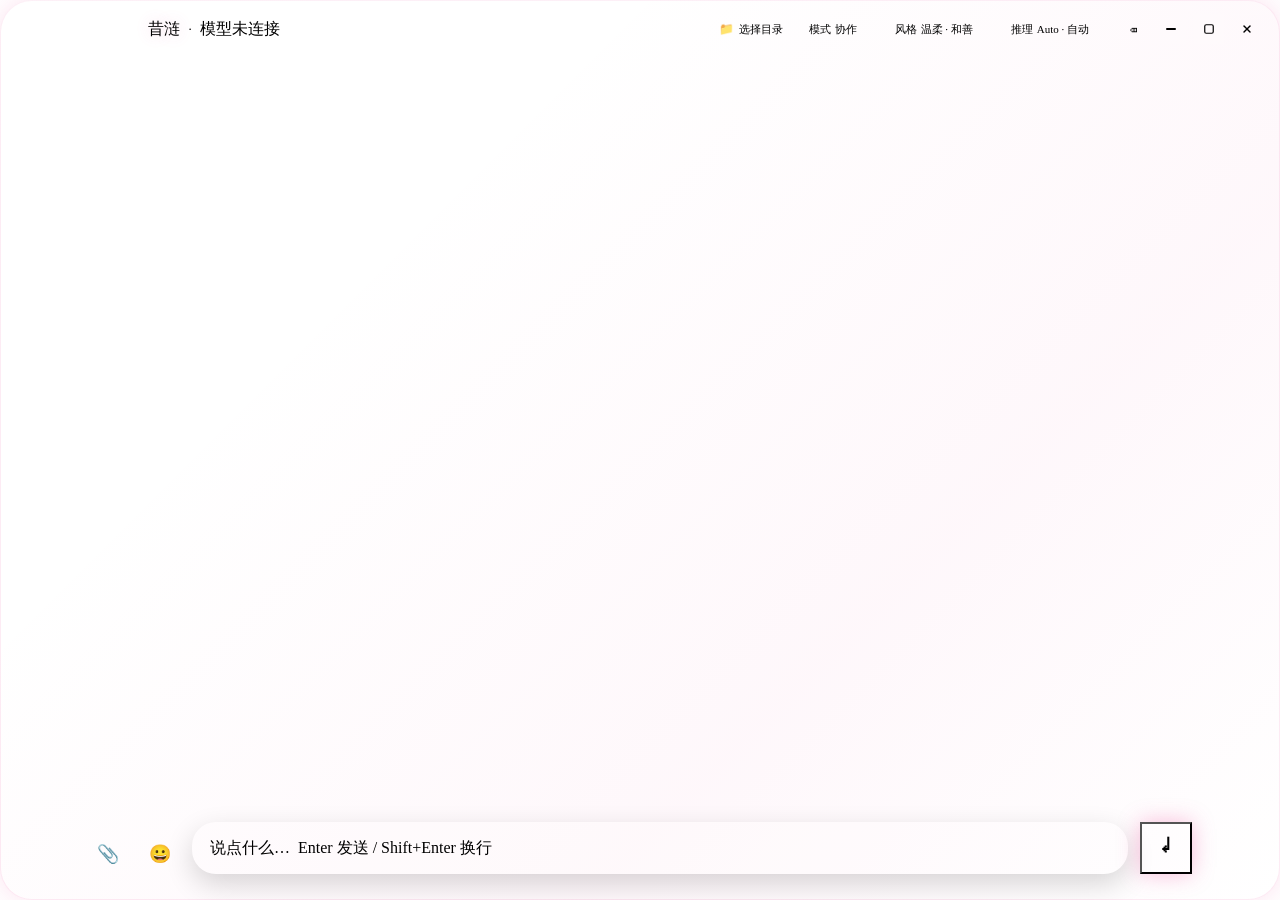
==== src/renderer/chat/index.html @ 890eb463 "feat: 新增了对工作区目录的支持" ====
<!DOCTYPE html>
<html lang="zh-CN">
<head>
  <meta charset="UTF-8" />
  <meta name="viewport" content="width=device-width, initial-scale=1.0" />
  <title>昔涟 · 聊天</title>
  <link rel="stylesheet" href="../ui/tokens.css" />
  <link rel="stylesheet" href="../ui/fonts.css" />
  <link rel="stylesheet" href="../ui/base.css" />
  <link rel="stylesheet" href="./chat.css" />
</head>
<body>
  <div class="chat">
    <canvas class="chat__particles" id="particles" aria-hidden="true"></canvas>
    <div class="chat__body">
      <aside class="chat__rail" id="chat-rail" hidden>
        <button type="button" class="chat__rail-new" id="chat-rail-new">
          <span class="chat__rail-new-icon" aria-hidden="true">＋</span>
          <span>新对话</span>
        </button>
        <ul class="chat__rail-list" id="chat-rail-list" role="list"></ul>
        <div class="chat__rail-empty is-hidden" id="chat-rail-empty">
          <span aria-hidden="true">📭</span>
          <p>还没有对话</p>
        </div>
      </aside>
      <div class="chat__main">
        <header class="chat__titlebar">
          <div class="chat__titlebar-drag">
            <button type="button" class="chat__status-btn" id="chat-status-btn" aria-label="会话列表" title="会话列表">
              <div class="loader">
                <svg width="100" height="100" viewBox="0 0 100 100">
                  <defs>
                    <mask id="clipping">
                      <polygon points="0,0 100,0 100,100 0,100" fill="black"></polygon>
                      <polygon points="25,25 75,25 50,75" fill="white"></polygon>
                      <polygon points="50,25 75,75 25,75" fill="white"></polygon>
                      <polygon points="35,35 65,35 50,65" fill="white"></polygon>
                      <polygon points="35,35 65,35 50,65" fill="white"></polygon>
                      <polygon points="35,35 65,35 50,65" fill="white"></polygon>
                      <polygon points="35,35 65,35 50,65" fill="white"></polygon>
                    </mask>
                  </defs>
                </svg>
                <div class="box"></div>
              </div>
            </button>
            <span class="chat__title-meta">
              <span class="chat__name">昔涟</span>
              <span class="chat__name-sep" aria-hidden="true">·</span>
              <span class="chat__hint" id="chat-hint">模型未连接</span>
            </span>
          </div>
          <div class="chat__titlebar-actions">
            <button type="button" class="chat__workspace-btn" id="workspace-btn" title="选择工作目录（agent 基准目录）">
              <span class="chat__workspace-icon" aria-hidden="true">📁</span>
              <span class="chat__workspace-label" id="workspace-label">选择目录</span>
              <span class="chat__workspace-clear" id="workspace-clear" title="清除工作目录（回到纯聊天）" hidden>✕</span>
            </button>
            <div class="dropdown-trigger" data-dropdown="mode-dropdown">
              <span class="dt-label">模式</span>
              <span class="dt-value" id="mode-val">协作</span>
              <span class="dt-arrow"></span>
            </div>
            <div class="dropdown-trigger" data-dropdown="style-dropdown">
              <span class="dt-label">风格</span>
              <span class="dt-value" id="style-val">温柔 · 和善</span>
              <span class="dt-arrow"></span>
            </div>
            <div class="dropdown-trigger" data-dropdown="reasoning-dropdown">
              <span class="dt-label">推理</span>
              <span class="dt-value" id="reasoning-val">Auto · 自动</span>
              <span class="dt-arrow"></span>
            </div>
            <button type="button" class="chat__icon-btn" id="clear" aria-label="清空对话" title="清空对话">⌫</button>
            <button type="button" class="chat__winbtn" id="min-btn" aria-label="最小化" title="最小化">
              <svg width="10" height="2" viewBox="0 0 10 2" aria-hidden="true"><rect width="10" height="2" rx="1" fill="currentColor"/></svg>
            </button>
            <button type="button" class="chat__winbtn" id="max-btn" aria-label="最大化" title="最大化">
              <svg width="10" height="10" viewBox="0 0 10 10" aria-hidden="true"><rect x="0.75" y="0.75" width="8.5" height="8.5" rx="1.5" fill="none" stroke="currentColor" stroke-width="1.2"/></svg>
            </button>
            <button type="button" class="chat__winbtn chat__winbtn--close" id="close-btn" aria-label="关闭" title="关闭">
              <svg width="10" height="10" viewBox="0 0 10 10" aria-hidden="true">
                <line x1="2" y1="2" x2="8" y2="8" stroke="currentColor" stroke-width="1.4" stroke-linecap="round"/>
                <line x1="8" y1="2" x2="2" y2="8" stroke="currentColor" stroke-width="1.4" stroke-linecap="round"/>
              </svg>
            </button>
          </div>
        </header>
        <main class="chat__messages" id="messages" aria-live="polite"></main>
        <div class="chat__empty-state" id="chat-empty" hidden>
          <div class="chat__empty-icon">💬</div>
          <p class="chat__empty-text">昔涟期待与你聊天哦 ✨</p>
          <div class="chat__quick-presets" id="quick-presets"></div>
        </div>
      </div>
    </div>
    <div class="chat__file-tags" id="file-tags"></div>
    <form class="chat__input" id="composer">
      <input type="file" id="file-input" accept=".txt,.md,.json,.csv,.log" multiple style="display:none" />
      <button type="button" class="chat__attach" id="attach-btn" aria-label="上传文件" title="上传文件">📎</button>
      <button type="button" class="chat__sticker-btn" id="sticker-picker-btn" aria-label="表情包" title="表情包">😀</button>
      <textarea
        id="input"
        rows="1"
        placeholder="说点什么…  Enter 发送 / Shift+Enter 换行"
        autocomplete="off"
        spellcheck="false"
      ></textarea>
      <button type="submit" class="chat__send" id="send" aria-label="发送">↵</button>
    </form>
    <div class="sticker-picker" id="sticker-picker" hidden>
      <div class="sticker-picker__grid" id="sticker-picker-grid"></div>
    </div>
  </div>
  <script type="module" src="./main.ts"></script>
  <div class="dropdown-menu" id="mode-dropdown">
    <div class="dm-opt is-active" data-value="collab">🛠️ 协作</div>
    <div class="dm-opt" data-value="talk">💬 日常聊天</div>
  </div>
  <div class="dropdown-menu" id="style-dropdown">
    <div class="dm-title">聊天风格</div>
    <div class="dm-opt is-active" data-value="01_default.md">🌸 温柔 · 和善</div>
    <div class="dm-opt" data-value="02_lively.md">✨ 元气 · 活泼</div>
    <div class="dm-opt" data-value="03_healing.md">🌿 治愈 · 安心</div>
    <div class="dm-opt" data-value="04_focused.md">📖 知性 · 认真</div>
    <div class="dm-opt" data-value="05_sweet.md">💕 撒娇 · 黏人</div>
  </div>
  <div class="dropdown-menu" id="reasoning-dropdown">
    <div class="dm-title">推理强度</div>
    <div class="dm-opt" data-value="Custom · 自定义">Custom · 自定义</div>
    <div class="dm-opt is-active" data-value="Auto · 自动">Auto · 自动</div>
    <div class="dm-opt" data-value="Low · 低">Low · 低</div>
    <div class="dm-opt" data-value="Medium · 中">Medium · 中</div>
    <div class="dm-opt" data-value="High · 高">High · 高</div>
  </div>
</body>
</html>
---- src/renderer/chat/chat.css ----
/* ============================================================
   Cyrene chat window
   Dreamy pink glassmorphism shell inspired by MiniMax-style
   pill shapes, dense polish, and vibrant magenta/purple cards.
   ============================================================ */

html,
body {
  height: 100%;
}

body {
  margin: 0;
  background: transparent;
  color: var(--rb-text-default);
  font: var(--rb-text-body);
  -webkit-font-smoothing: antialiased;
  overflow: hidden;
}

.chat {
  position: relative;
  display: flex;
  flex-direction: column;
  height: 100vh;
  width: 100vw;
  margin: 0;
  border-radius: 32px;
  overflow: hidden;
  background:
    radial-gradient(circle at 12% 10%, var(--rb-bg-3) 0%, transparent 34%),
    radial-gradient(circle at 86% 18%, var(--rb-bg-elevated) 0%, transparent 36%),
    radial-gradient(circle at 50% 112%, var(--rb-bg-2) 0%, transparent 36%),
    linear-gradient(135deg, var(--rb-bg-3) 0%, var(--rb-bg-1) 68%, var(--rb-bg-2) 100%);
  border: 1px solid var(--rb-border-strong);
  box-shadow:
    0 0 26px rgba(236, 72, 153, 0.16),
    inset 0 1px 0 rgba(255, 255, 255, 0.15),
    inset 0 0 0 1px rgba(236, 72, 153, 0.11);
}

.chat::before {
  content: "";
  position: absolute;
  inset: 0;
  pointer-events: none;
  background: linear-gradient(135deg, rgba(255, 255, 255, 0.10), transparent 28%, rgba(236, 72, 153, 0.07) 68%, rgba(255, 255, 255, 0.04));
  opacity: 0.58;
}

/* ===== Floating particles (dreamy pink motes) ===== */
.chat__particles {
  position: absolute;
  inset: 0;
  z-index: 0;
  pointer-events: none;
  width: 100%;
  height: 100%;
  display: block;
}


/* ===== Custom titlebar ===== */
.chat__titlebar {
  position: relative;
  z-index: 1;
  display: flex;
  align-items: center;
  justify-content: space-between;
  gap: 12px;
  height: 58px;
  padding: 0 18px 0 22px;
  background: linear-gradient(180deg, rgba(255, 255, 255, 0.10), rgba(255, 255, 255, 0.025));
  border-bottom: 1px solid var(--rb-border-soft);
  -webkit-app-region: drag;
  user-select: none;
  flex: 0 0 auto;
}

.chat__titlebar-drag {
  display: flex;
  align-items: center;
  gap: 12px;
  min-width: 0;
}

/* 胶囊容器：把「昔涟 · 状态」框成一组，玻璃拟态半透明胶囊，
   视觉上跟 loader 区分开，又不抢 loader。 */
.chat__title-meta {
  display: inline-flex;
  align-items: center;
  gap: 8px;
  padding: 5px 14px;
  border-radius: var(--rb-radius-full);
  background: rgba(255, 255, 255, 0.07);
  border: 1px solid var(--rb-border-soft);
  box-shadow: inset 0 1px 0 rgba(255, 255, 255, 0.08);
  white-space: nowrap;
}

.chat__name {
  font: var(--rb-text-body-em);
  letter-spacing: 0.3px;
  color: var(--rb-text-strong);
  text-shadow: 0 0 16px rgba(236, 72, 153, 0.24);
}

/* 名字与状态之间的分隔点：弱化，不抢名字 */
.chat__name-sep {
  color: var(--rb-text-faint);
  font-size: 13px;
  user-select: none;
}

/* 状态文字：胶囊背景由 .chat__title-meta 承载，这里只管文字色 */
.chat__hint {
  font: var(--rb-text-micro);
  color: var(--rb-text-muted);
  white-space: nowrap;
}

/* 左上角触发按钮：内嵌旋转 loader 动画，点击调出会话侧栏（侧栏逻辑后续接入）。
   loader 来自 Uiverse.io，配色改成粉紫系跟主题统一，用 --size 缩到 30px 塞进标题栏。 */
.chat__status-btn {
  -webkit-app-region: no-drag;
  flex: 0 0 auto;
  padding: 0;
  border: none;
  background: transparent;
  cursor: pointer;
  display: grid;
  place-items: center;
  border-radius: var(--rb-radius-full);
}

.chat__status-btn:hover {
  filter: brightness(1.15);
}

.loader {
  --color-one: var(--rb-pink-300);
  --color-two: var(--rb-violet-600);
  --color-three: var(--rb-pink-300);
  --color-four: var(--rb-violet-600);
  --color-five: var(--rb-pink-300);
  --time-animation: 2s;
  --size: 0.3; /* 100px × 0.3 = 30px，跟其他标题栏按钮一致 */
  position: relative;
  border-radius: 50%;
  transform: scale(var(--size));
  box-shadow:
    0 0 25px 0 var(--color-three),
    0 20px 50px 0 var(--color-four);
  animation: colorize calc(var(--time-animation) * 3) ease-in-out infinite;
}

.loader::before {
  content: "";
  position: absolute;
  top: 0;
  left: 0;
  width: 100px;
  height: 100px;
  border-radius: 50%;
  border-top: solid 1px var(--color-one);
  border-bottom: solid 1px var(--color-two);
  background: linear-gradient(180deg, var(--color-five), var(--color-four));
  box-shadow:
    inset 0 10px 10px 0 var(--color-three),
    inset 0 -10px 10px 0 var(--color-four);
}

.loader .box {
  width: 100px;
  height: 100px;
  background: linear-gradient(
    180deg,
    var(--color-one) 30%,
    var(--color-two) 70%
  );
  mask: url(#clipping);
  -webkit-mask: url(#clipping);
}

.loader svg {
  position: absolute;
}

.loader svg #clipping {
  filter: contrast(15);
  animation: roundness calc(var(--time-animation) / 2) linear infinite;
}

.loader svg #clipping polygon {
  filter: blur(7px);
}

.loader svg #clipping polygon:nth-child(1) {
  transform-origin: 75% 25%;
  transform: rotate(90deg);
}

.loader svg #clipping polygon:nth-child(2) {
  transform-origin: 50% 50%;
  animation: rotation var(--time-animation) linear infinite reverse;
}

.loader svg #clipping polygon:nth-child(3) {
  transform-origin: 50% 60%;
  animation: rotation var(--time-animation) linear infinite;
  animation-delay: calc(var(--time-animation) / -3);
}

.loader svg #clipping polygon:nth-child(4) {
  transform-origin: 40% 40%;
  animation: rotation var(--time-animation) linear infinite reverse;
}

.loader svg #clipping polygon:nth-child(5) {
  transform-origin: 40% 40%;
  animation: rotation var(--time-animation) linear infinite reverse;
  animation-delay: calc(var(--time-animation) / -2);
}

.loader svg #clipping polygon:nth-child(6) {
  transform-origin: 60% 40%;
  animation: rotation var(--time-animation) linear infinite;
}

.loader svg #clipping polygon:nth-child(7) {
  transform-origin: 60% 40%;
  animation: rotation var(--time-animation) linear infinite;
  animation-delay: calc(var(--time-animation) / -1.5);
}

@keyframes rotation {
  0% {
    transform: rotate(0deg);
  }
  100% {
    transform: rotate(360deg);
  }
}

@keyframes roundness {
  0% {
    filter: contrast(15);
  }
  20% {
    filter: contrast(3);
  }
  40% {
    filter: contrast(3);
  }
  60% {
    filter: contrast(15);
  }
  100% {
    filter: contrast(15);
  }
}

@keyframes colorize {
  0% {
    filter: hue-rotate(0deg);
  }
  20% {
    filter: hue-rotate(-30deg);
  }
  40% {
    filter: hue-rotate(-60deg);
  }
  60% {
    filter: hue-rotate(-90deg);
  }
  80% {
    filter: hue-rotate(-45deg);
  }
  100% {
    filter: hue-rotate(0deg);
  }
}

.chat__titlebar-actions {
  display: flex;
  align-items: center;
  gap: 8px;
  -webkit-app-region: no-drag;
}

.chat__icon-btn,
.chat__winbtn {
  display: grid;
  place-items: center;
  width: 30px;
  height: 30px;
  border-radius: var(--rb-radius-full);
  color: var(--rb-text-default);
  font-size: 14px;
  background: rgba(255, 255, 255, 0.08);
  border: 1px solid var(--rb-border-soft);
  box-shadow: inset 0 1px 0 rgba(255, 255, 255, 0.08);
  transition: background 120ms ease, color 120ms ease, transform 120ms ease, box-shadow 200ms ease, border-color 120ms ease;
}

.chat__winbtn svg { display: block; }

.chat__icon-btn:hover,
.chat__winbtn:hover {
  background: var(--rb-border-soft);
  border-color: var(--rb-border-strong);
  color: var(--rb-text-strong);
  transform: translateY(-1px);
  box-shadow: 0 0 16px rgba(236, 72, 153, 0.26), inset 0 1px 0 rgba(255, 255, 255, 0.12);
}

.chat__winbtn:active { transform: translateY(0); }

.chat__winbtn--close {
  background: var(--rb-border-soft);
  color: var(--rb-pink-200);
}

.chat__winbtn--close:hover {
  background: linear-gradient(135deg, var(--rb-pink-glow), var(--rb-pink-600));
  color: var(--rb-text-on-pink);
  box-shadow: 0 0 20px rgba(236, 72, 153, 0.56), inset 0 1px 0 rgba(255, 255, 255, 0.22);
}

/* ===== Body: 会话侧栏 + (标题栏/消息区) 横向行容器 =====
   侧栏贯穿从顶到底（含标题栏高度），标题栏+消息流整体在侧栏右侧；
   输入框/file-tags 留在 body 外，保持全宽不动。 */
.chat__body {
  position: relative;
  z-index: 1;
  display: flex;
  flex: 1;
  min-height: 0;
}

/* 右侧纵向列：标题栏 + 消息区（含空态遮罩） */
.chat__main {
  position: relative;
  display: flex;
  flex-direction: column;
  flex: 1 1 auto;
  min-width: 0;
  min-height: 0;
}

/* 会话侧栏（点左上角 loader 展开）。默认 hidden，挤压式占 240px。
   玻璃拟态背景 + 右边框分隔，跟 settings 导航栏风格一致。 */
.chat__rail {
  flex: 0 0 240px;
  display: flex;
  flex-direction: column;
  gap: 10px;
  padding: 14px 12px;
  background: rgba(255, 255, 255, 0.04);
  border-right: 1px solid var(--rb-border-soft);
  overflow: hidden;
  z-index: 2; /* 压过 .chat__empty-state 的 absolute 遮罩，保证侧栏不被空态盖住 */
}

.chat__rail[hidden] {
  display: none;
}

.chat__rail-new {
  display: flex;
  align-items: center;
  justify-content: center;
  gap: 6px;
  flex: 0 0 auto;
  padding: 10px 12px;
  border-radius: 12px;
  border: 1.5px dashed var(--rb-border-strong);
  background: var(--rb-border-faint);
  color: var(--rb-text-default);
  font-size: 13px;
  cursor: pointer;
  transition: background 0.2s, border-color 0.2s, transform 0.12s;
}

.chat__rail-new:hover {
  background: var(--rb-border-soft);
  border-color: var(--rb-pink-glow);
}

.chat__rail-new:active {
  transform: scale(0.98);
}

.chat__rail-new-icon {
  font-size: 16px;
  font-weight: 600;
  line-height: 1;
}

.chat__rail-list {
  list-style: none;
  margin: 0;
  padding: 0;
  flex: 1 1 auto;
  min-height: 0;
  overflow-y: auto;
  display: flex;
  flex-direction: column;
  gap: 4px;
  scrollbar-width: thin;
  scrollbar-color: var(--rb-border-strong) transparent;
}

.chat__rail-list::-webkit-scrollbar { width: 4px; }
.chat__rail-list::-webkit-scrollbar-track { background: transparent; }
.chat__rail-list::-webkit-scrollbar-thumb {
  background: var(--rb-border-strong);
  border-radius: 4px;
}

.chat__rail-item {
  display: flex;
  flex-direction: column;
  gap: 3px;
  padding: 9px 11px;
  border-radius: 10px;
  background: transparent;
  border: 1px solid transparent;
  cursor: pointer;
  transition: background 0.16s, border-color 0.16s;
}

.chat__rail-item:hover {
  background: var(--rb-border-faint);
}

.chat__rail-item.is-active {
  background: var(--rb-border-soft);
  border-color: var(--rb-border-strong);
}

.chat__rail-title {
  font-size: 13px;
  color: var(--rb-text-default);
  overflow: hidden;
  text-overflow: ellipsis;
  white-space: nowrap;
}

.chat__rail-meta {
  display: flex;
  align-items: center;
  gap: 8px;
  font-size: 11px;
  color: var(--rb-text-faint);
}

.chat__rail-time {
  flex: 0 0 auto;
}

.chat__rail-identity {
  flex: 0 0 auto;
  display: inline-flex;
  align-items: center;
  gap: 3px;
  padding: 1px 7px;
  border-radius: 999px;
  background: var(--rb-border-faint);
  color: var(--rb-text-muted);
  font-size: 10px;
}

.chat__rail-empty {
  display: flex;
  flex-direction: column;
  align-items: center;
  justify-content: center;
  gap: 8px;
  padding: 30px 12px;
  color: var(--rb-text-faint);
  font-size: 12px;
  text-align: center;
}

.chat__rail-empty.is-hidden {
  display: none;
}

.chat__rail-empty p {
  margin: 0;
}

/* ===== Messages ===== */
.chat__messages {
  position: relative;
  z-index: 1;
  flex: 1;
  min-height: 0;
  overflow-y: auto;
  overflow-x: hidden;
  padding: 34px 88px 18px;
  display: flex;
  flex-direction: column;
  gap: 18px;
  scrollbar-width: thin;
  scrollbar-color: var(--rb-border-strong) transparent;
}

.chat__messages::-webkit-scrollbar { width: 6px; }
.chat__messages::-webkit-scrollbar-track { background: transparent; }
.chat__messages::-webkit-scrollbar-thumb {
  background: var(--rb-border-strong);
  border-radius: 3px;
}

.msg {
  display: flex;
  align-items: flex-start;
  gap: 14px;
  max-width: 70%;
}

.msg--user  { align-self: flex-end; flex-direction: row-reverse; }
.msg--model { align-self: flex-start; }

.msg__avatar {
  flex: 0 0 auto;
  width: 46px;
  height: 46px;
  border-radius: var(--rb-radius-full);
  display: grid;
  place-items: center;
  overflow: hidden;
  background: rgba(255, 255, 255, 0.08);
  border: 1px solid var(--rb-border-soft);
  box-shadow: 0 8px 24px rgba(0, 0, 0, 0.26), inset 0 1px 0 rgba(255, 255, 255, 0.12);
}

.msg--model .msg__avatar {
  background:
    radial-gradient(circle at 30% 28%, rgba(236, 72, 153, 0.64) 0%, transparent 55%),
    radial-gradient(circle at 70% 75%, rgba(157, 127, 234, 0.48) 0%, transparent 60%),
    rgba(255, 255, 255, 0.08);
}

.msg--user .msg__avatar {
  background:
    radial-gradient(circle at 30% 28%, rgba(61, 174, 255, 0.42) 0%, transparent 55%),
    radial-gradient(circle at 70% 75%, rgba(236, 72, 153, 0.46) 0%, transparent 60%),
    rgba(255, 255, 255, 0.08);
}

.msg__avatar-img {
  width: 100%;
  height: 100%;
  object-fit: cover;
  display: block;
  border-radius: var(--rb-radius-full);
  pointer-events: none;
  -webkit-user-drag: none;
}


.msg__body {
  display: flex;
  flex-direction: column;
  gap: 5px;
  min-width: 0;
}

.msg--user .msg__body  { align-items: flex-end; }
.msg--model .msg__body { align-items: flex-start; }

.msg__bubble {
  padding: 13px 17px;
  border-radius: 20px;
  white-space: pre-wrap;
  word-wrap: break-word;
  line-height: 1.55;
  font: var(--rb-text-body);
  max-width: 720px;
  box-shadow: 0 10px 28px rgba(0, 0, 0, 0.18), inset 0 1px 0 rgba(255, 255, 255, 0.08);
}

.msg--model .msg__bubble {
  background: rgba(255, 255, 255, 0.08);
  color: var(--rb-text-default);
  border: 1px solid var(--rb-border-soft);
  border-top-left-radius: 6px;
}

.msg--user .msg__bubble {
  background: var(--rb-grad-pink);
  color: var(--rb-text-on-pink);
  border: 1px solid rgba(255, 255, 255, 0.16);
  border-top-right-radius: 6px;
}

:root {
  --sticker-width: 140px;
  --sticker-max-height: 180px;
}

:root[data-sticker-size="small"] {
  --sticker-width: 96px;
  --sticker-max-height: 128px;
}

:root[data-sticker-size="large"] {
  --sticker-width: 200px;
  --sticker-max-height: 220px;
}

.msg__sticker {
  width: min(var(--sticker-width), 44vw);
  max-height: var(--sticker-max-height);
  object-fit: contain;
  border-radius: 18px;
  border: 1px solid var(--rb-border-soft);
  background: rgba(255, 255, 255, 0.06);
  box-shadow: 0 14px 34px rgba(0, 0, 0, 0.22), inset 0 1px 0 rgba(255, 255, 255, 0.10);
  -webkit-user-drag: none;
}

.msg__time {
  font: var(--rb-text-micro);
  color: var(--rb-text-faint);
  padding: 0 4px;
}

/* actions 行：喇叭 + 复制 + 时间 水平排，气泡下方。
   在 .msg--user 下由父 .msg__body 的 align-items: flex-end 自动推到右边。 */
.msg__actions {
  display: flex;
  flex-direction: row;
  align-items: center;
  gap: 6px;
}

/* model 消息朗读按钮 — 用 SVG 图标，主题色用 currentColor
   默认保持可见（0.7 透明度），hover/active 加深。播放态由 .msg.is-speaking .msg__speak 控制。
   形状：圆角正方形（不是圆），跟其他小图标按钮（attach / sticker-btn）视觉一致。 */
.msg__speak {
  flex: 0 0 auto;
  width: 26px;
  height: 26px;
  border-radius: var(--rb-radius-md);
  background: transparent;
  border: 1px solid var(--rb-border-soft);
  color: var(--rb-text-muted);
  cursor: pointer;
  opacity: 0.75;
  transition: opacity 0.18s, background 0.18s, border-color 0.18s, color 0.18s;
  display: grid;
  place-items: center;
  padding: 0;
  line-height: 1;
}

.msg__speak:hover {
  opacity: 1;
  background: var(--rb-border-faint);
  border-color: var(--rb-border-strong);
  color: var(--rb-text-default);
}

/* 播放中状态：父级 .msg 被加 .is-speaking class */
.msg.is-speaking .msg__speak {
  opacity: 1;
  background: var(--rb-pink-50);
  border-color: var(--rb-pink-500);
  color: var(--rb-pink-600);
  box-shadow: 0 0 0 3px var(--rb-pink-100);
}

/* 静态喇叭图标：换肤时跟着 currentColor 走，不写死颜色 */
.msg__speak-icon {
  display: block;
  pointer-events: none;
}

/* 三条音波的波浪动画：
   每条 path 用 transform-origin: center 做 scaleY 脉冲，
   错相位延迟形成连续的"声波"效果。波浪颜色全部 currentColor。 */
.msg__speak-wave {
  transform-box: fill-box;
  transform-origin: center;
  animation: msg-speak-wave 1s ease-in-out infinite;
}
.msg__speak-wave--1 { animation-delay: 0s; }
.msg__speak-wave--2 { animation-delay: 0.15s; }
.msg__speak-wave--3 { animation-delay: 0.30s; }

@keyframes msg-speak-wave {
  0%, 100% { transform: scaleY(0.35); opacity: 0.5; }
  50%      { transform: scaleY(1.0);  opacity: 1.0; }
}

/* 尊重 prefers-reduced-motion：波浪停掉 */
@media (prefers-reduced-motion: reduce) {
  .msg__speak-wave { animation: none; }
}

/* ── 消息复制按钮 ──
   跟喇叭按钮同样的圆角正方形小方块，但默认可见度更低（0.55），避免视觉太抢。
   user / model 消息都挂，复制后图标变 ✓ + 文案"已复制"，1.5s 复原。 */
.msg__copy {
  flex: 0 0 auto;
  height: 26px;
  min-width: 26px;
  padding: 0 6px;
  border-radius: var(--rb-radius-md);
  background: transparent;
  border: 1px solid var(--rb-border-soft);
  color: var(--rb-text-muted);
  cursor: pointer;
  opacity: 0.55;
  display: inline-flex;
  align-items: center;
  gap: 4px;
  font-size: 11px;
  font-weight: 500;
  line-height: 1;
  transition: opacity 0.18s, background 0.18s, border-color 0.18s, color 0.18s, padding 0.18s;
}
.msg__copy:hover {
  opacity: 1;
  background: var(--rb-border-faint);
  border-color: var(--rb-border-strong);
  color: var(--rb-text-default);
}
.msg__copy:active {
  transform: scale(0.96);
}
.msg__copy-icon {
  display: block;
  pointer-events: none;
}
.msg__copy-label {
  display: inline-block;
  white-space: nowrap;
}

/* 复制成功态：图标变绿勾，背景变浅绿，按钮自动扩宽容纳文案 */
.msg__copy.is-copied {
  opacity: 1;
  color: #15803d;
  background: rgba(220, 252, 231, 0.85);
  border-color: rgba(34, 197, 94, 0.5);
  padding: 0 9px;
}


/* ── 文件上传按钮 ── */
.chat__attach {
  flex: 0 0 auto;
  width: 40px;
  height: 40px;
  border-radius: 12px;
  background: rgba(255, 255, 255, 0.06);
  border: 1px solid var(--rb-border-soft);
  color: var(--rb-text-muted);
  font-size: 18px;
  cursor: pointer;
  display: flex;
  align-items: center;
  justify-content: center;
  transition: all 0.2s;
  padding: 0;
  line-height: 1;
}

.chat__attach:hover {
  background: rgba(255, 255, 255, 0.12);
  color: var(--rb-text-default);
  border-color: var(--rb-border-strong);
}

.chat__attach.has-file {
  background: linear-gradient(135deg, rgba(236, 72, 153, 0.3), rgba(157, 127, 234, 0.25));
  border-color: var(--rb-pink-glow);
  color: var(--rb-text-on-pink);
}

/* ── 表情包按钮 ── */
.chat__sticker-btn {
  flex: 0 0 auto;
  width: 40px;
  height: 40px;
  border-radius: 12px;
  background: rgba(255, 255, 255, 0.06);
  border: 1px solid var(--rb-border-soft);
  color: var(--rb-text-muted);
  font-size: 18px;
  cursor: pointer;
  display: flex;
  align-items: center;
  justify-content: center;
  transition: all 0.2s;
  padding: 0;
  line-height: 1;
}

.chat__sticker-btn:hover {
  background: rgba(255, 255, 255, 0.12);
  color: var(--rb-text-default);
  border-color: var(--rb-border-strong);
}

.chat__sticker-btn.is-active {
  background: linear-gradient(135deg, rgba(236, 72, 153, 0.3), rgba(157, 127, 234, 0.25));
  border-color: var(--rb-pink-glow);
  color: var(--rb-text-on-pink);
}

/* ── 表情包选择面板 ── */
.sticker-picker {
  position: absolute;
  bottom: 72px;
  left: 88px;
  right: 88px;
  max-height: 260px;
  overflow-y: auto;
  border-radius: 18px;
  background: linear-gradient(145deg, var(--rb-bg-3), var(--rb-bg-2));
  border: 1px solid var(--rb-border-soft);
  box-shadow: 0 -12px 40px rgba(0, 0, 0, 0.32);
  z-index: 50;
  padding: 12px;
}

.sticker-picker[hidden] { display: none; }

.sticker-picker__grid {
  display: grid;
  grid-template-columns: repeat(auto-fill, minmax(68px, 1fr));
  gap: 8px;
}

.sticker-picker__item {
  aspect-ratio: 1 / 1;
  border-radius: 12px;
  background: rgba(255, 255, 255, 0.06);
  border: 1px solid var(--rb-border-faint);
  cursor: pointer;
  display: flex;
  align-items: center;
  justify-content: center;
  padding: 4px;
  transition: all 0.15s;
}

.sticker-picker__item:hover {
  background: var(--rb-border-soft);
  border-color: var(--rb-border-strong);
}

.sticker-picker__item img {
  max-width: 100%;
  max-height: 100%;
  object-fit: contain;
  -webkit-user-drag: none;
}

.sticker-picker__empty {
  grid-column: 1 / -1;
  text-align: center;
  color: var(--rb-text-faint);
  font-size: 13px;
  padding: 24px 0;
}

/* ── 文件预览标签 ── */
.chat__file-tag {
  display: inline-flex;
  align-items: center;
  gap: 5px;
  padding: 3px 9px;
  margin: 2px 4px 2px 0;
  border-radius: 8px;
  background: var(--rb-border-faint);
  border: 1px solid var(--rb-border-soft);
  font-size: 11px;
  color: var(--rb-pink-100);
  white-space: nowrap;
  vertical-align: middle;
}

.chat__file-tag button {
  background: none;
  border: none;
  color: var(--rb-pink-glow);
  cursor: pointer;
  font-size: 14px;
  padding: 0;
  line-height: 1;
}

.chat__file-tag button:hover {
  color: var(--rb-text-on-pink);
}

/* ===== Input ===== */

/* File tags floating row between messages and input */
.chat__file-tags {
  display: flex;
  flex-wrap: wrap;
  gap: 4px;
  padding: 6px 12px;
  min-height: 0;
}
.chat__file-tags:empty {
  display: none;
}

.chat__input {
  position: relative;
  z-index: 1;
  display: flex;
  align-items: flex-end;
  gap: 12px;
  padding: 18px 88px 26px;
  background: linear-gradient(180deg, var(--rb-bg-1), var(--rb-bg-1));
  border-top: 1px solid var(--rb-border-soft);
  flex: 0 0 auto;
}

#input {
  flex: 1;
  resize: none;
  padding: 14px 18px;
  background: rgba(255, 255, 255, 0.08);
  color: var(--rb-text-default);
  border: 1px solid var(--rb-border-soft);
  border-radius: 24px;
  font: var(--rb-text-body);
  line-height: 1.5;
  max-height: 160px;
  outline: none;
  box-shadow: inset 0 1px 0 rgba(255, 255, 255, 0.08), 0 10px 28px rgba(0, 0, 0, 0.16);
  transition: border-color 120ms ease, box-shadow 120ms ease, background 120ms ease;
}

#input::placeholder { color: var(--rb-text-faint); }
#input {
  scrollbar-width: thin;
  scrollbar-color: var(--rb-border-strong) transparent;
}
#input::-webkit-scrollbar { width: 6px; }
#input::-webkit-scrollbar-track { background: transparent; }
#input::-webkit-scrollbar-thumb {
  background: var(--rb-border-strong);
  border-radius: 999px;
}
#input::-webkit-scrollbar-thumb:hover {
  background: var(--rb-pink-glow);
}

#input:focus {
  background: rgba(255, 255, 255, 0.11);
  border-color: var(--rb-border-strong);
  box-shadow: 0 0 0 4px var(--rb-border-faint), inset 0 1px 0 rgba(255, 255, 255, 0.10);
}

.chat__send {
  flex: 0 0 auto;
  width: 52px;
  height: 52px;
  border-radius: var(--rb-radius-full);
  background: var(--rb-grad-pink-hot);
  color: var(--rb-text-on-pink);
  font-size: 20px;
  font-weight: 600;
  display: grid;
  place-items: center;
  box-shadow: 0 0 22px rgba(236, 72, 153, 0.36), inset 0 1px 0 rgba(255, 255, 255, 0.24);
  transition: transform 120ms ease, box-shadow 200ms ease, opacity 120ms ease;
}

.chat__send:hover:not(:disabled) {
  transform: translateY(-1px);
  box-shadow: 0 0 30px rgba(236, 72, 153, 0.56), inset 0 1px 0 rgba(255, 255, 255, 0.28);
}

.chat__send:active:not(:disabled) { transform: translateY(0); }

.chat__send:disabled {
  opacity: 0.4;
  cursor: not-allowed;
  transform: none;
  box-shadow: none;
}

/* Drag & drop visual feedback */
.chat--drag-over::after {
  content: "📂 松开放入文件";
  position: absolute;
  inset: 0;
  display: grid;
  place-items: center;
  z-index: 100;
  background: var(--rb-border-faint);
  border: 2px dashed var(--rb-pink-glow);
  border-radius: 28px;
  color: var(--rb-text-strong);
  font: var(--rb-text-title);
  pointer-events: none;
  backdrop-filter: blur(2px);
}

/* ===== Dropdown triggers (in titlebar) ===== */
.dropdown-trigger {
  display: inline-flex;
  align-items: center;
  gap: 4px;
  padding: 4px 9px;
  border-radius: 8px;
  background: rgba(255, 255, 255, 0.06);
  border: 1px solid var(--rb-border-faint);
  cursor: pointer;
  user-select: none;
  -webkit-app-region: no-drag;
  transition: background 0.12s, border-color 0.12s;
}
.dropdown-trigger:hover {
  background: var(--rb-border-faint);
  border-color: var(--rb-border-soft);
}
.dt-label {
  font-size: 11px;
  color: var(--rb-text-faint);
  font-weight: 400;
}
.dt-value {
  font-size: 11px;
  color: var(--rb-pink-100);
  font-weight: 500;
}
.dt-arrow {
  display: inline-block;
  width: 0;
  height: 0;
  border-left: 4px solid transparent;
  border-right: 4px solid transparent;
  border-top: 4px solid var(--rb-text-faint);
  margin-top: 2px;
  transition: transform 0.15s;
}
.dropdown-trigger.is-open .dt-arrow {
  transform: rotate(180deg);
}

/* ===== 工作目录按钮（agent 基准目录） ===== */
.chat__workspace-btn {
  display: inline-flex;
  align-items: center;
  gap: 5px;
  max-width: 220px;
  padding: 4px 9px;
  border-radius: 8px;
  background: rgba(255, 255, 255, 0.06);
  border: 1px solid var(--rb-border-faint);
  color: var(--rb-text-default);
  cursor: pointer;
  user-select: none;
  -webkit-app-region: no-drag;
  transition: background 0.12s, border-color 0.12s;
}
.chat__workspace-btn:hover {
  background: var(--rb-border-faint);
  border-color: var(--rb-border-soft);
}
.chat__workspace-btn.is-active {
  border-color: rgba(236, 72, 153, 0.45);
  background: rgba(236, 72, 153, 0.10);
}
.chat__workspace-icon { font-size: 12px; line-height: 1; }
.chat__workspace-label {
  font-size: 11px;
  font-weight: 500;
  color: var(--rb-pink-100);
  max-width: 160px;
  overflow: hidden;
  text-overflow: ellipsis;
  white-space: nowrap;
  direction: rtl;      /* 路径过长时保留尾部（目录名）可见 */
  text-align: left;
}
.chat__workspace-clear {
  font-size: 10px;
  color: var(--rb-text-faint);
  padding: 0 2px;
  border-radius: 4px;
}
.chat__workspace-clear:hover {
  color: var(--rb-pink-200);
  background: rgba(255, 255, 255, 0.10);
}

/* ===== Dropdown menus (at body level) ===== */
.dropdown-menu {
  position: fixed;
  z-index: 99999;
  min-width: 170px;
  padding: 6px 0;
  border-radius: 12px;
  background: radial-gradient(circle at 20% 8%, var(--rb-border-soft), transparent 60%), linear-gradient(145deg, var(--rb-bg-3), var(--rb-bg-2));
  border: 1px solid var(--rb-border-soft);
  box-shadow: 0 12px 30px rgba(0, 0, 0, 0.5), inset 0 1px 0 rgba(255, 255, 255, 0.06);
  display: none;
  opacity: 0;
  transition: opacity 0.12s;
}
.dropdown-menu.is-open {
  display: block;
  opacity: 1;
}
.dm-title {
  padding: 6px 14px 4px;
  color: var(--rb-text-faint);
  font-size: 11px;
  font-weight: 500;
  cursor: default;
  letter-spacing: 0.04em;
}
.dm-opt {
  padding: 7px 14px;
  font-size: 12px;
  color: var(--rb-text-muted);
  cursor: pointer;
  display: flex;
  justify-content: space-between;
  align-items: center;
  transition: background 0.1s, color 0.1s;
}
.dm-opt:hover {
  background: var(--rb-border-faint);
  color: var(--rb-pink-100);
}
.dm-opt.is-active {
  color: var(--rb-text-on-pink);
}
.dm-opt.is-active::after {
  content: "✓";
  color: var(--rb-pink-glow);
  margin-left: 10px;
  font-weight: 600;
}
.dm-divider {
  height: 1px;
  margin: 4px 12px;
  background: var(--rb-border-faint);
}


/* ── Placeholder Bubble (thinking state) ── */
.msg__bubble--thinking {
  min-width: 120px;
  min-height: 40px;
  display: flex;
  align-items: center;
  gap: 6px;
}

.thinking-dot {
  width: 8px;
  height: 8px;
  border-radius: 50%;
  background: currentColor;
  opacity: 0.3;
  animation: thinking-fade 1.4s ease-in-out infinite;
}

.thinking-dot:nth-child(2) { animation-delay: 0.2s; }
.thinking-dot:nth-child(3) { animation-delay: 0.4s; }

@keyframes thinking-fade {
  0%, 60%, 100% { opacity: 0.3; }
  30% { opacity: 1; }
}

/* 流式逐字渐显：每个字 span 从透明淡入，营造打字机渐显感 */
.msg__char {
  display: inline;
  animation: char-fade-in 200ms ease-out;
}

@keyframes char-fade-in {
  from { opacity: 0; }
  to { opacity: 1; }
}

/* 工具调用提示：FC 循环里模型调工具时，气泡显示"🔧 调用中：xxx" */
.msg__tool-tip {
  display: flex;
  align-items: center;
  gap: 6px;
  font-size: 12px;
  color: var(--rb-text-muted);
  padding: 2px 0;
  transition: opacity 0.3s;
}

.msg__tool-icon {
  font-size: 13px;
}

.msg__tool-text {
  letter-spacing: 0.02em;
}

/* 工具完成：淡出，准备让位给文字流 */
.msg__tool-tip--done {
  opacity: 0.4;
}

/* ── 天气卡片（天气工具返回结构化数据时渲染）── */
.weather-card {
  border-radius: 18px;
  overflow: hidden;
  box-shadow: 0 8px 24px rgba(0,0,0,0.25), 0 2px 6px rgba(180,100,150,0.15);
  margin: 4px 0 8px 46px;
  background: #F9CBDF;
  border: 1px solid rgba(180,100,150,0.2);
  max-width: 340px;
  width: fit-content;
  min-width: 280px;
  align-self: flex-start;
  flex-shrink: 0;
  animation: weather-fade-in 0.3s ease-out;
}
@keyframes weather-fade-in {
  from { opacity: 0; transform: translateY(8px); }
  to { opacity: 1; transform: translateY(0); }
}

.weather-card .w-header {
  display: flex; justify-content: space-between; align-items: center;
  padding: 10px 14px;
  border-bottom: 1px solid rgba(140,60,110,0.15);
}
.weather-card .w-datetime { display: flex; flex-direction: column; gap: 1px; }
.weather-card .w-date { font-size: 12px; font-weight: 600; color: var(--rb-text-strong); }
.weather-card .w-time { font-size: 10px; color: var(--rb-text-muted); }
.weather-card .w-loc { display: flex; align-items: baseline; gap: 4px; }
.weather-card .w-city { font-size: 13px; font-weight: 700; color: var(--rb-text-strong); }
.weather-card .w-adm { font-size: 10px; color: var(--rb-text-muted); }

.weather-card .w-main {
  display: flex; align-items: center; justify-content: space-between;
  padding: 14px 16px 10px;
}
.weather-card .w-icon-box { display: flex; align-items: center; gap: 10px; }
.weather-card .w-icon {
  font-size: 42px; line-height: 1;
  filter: drop-shadow(0 2px 4px rgba(0,0,0,0.1));
  animation: weather-float 3.5s ease-in-out infinite;
}
.weather-card .w-desc { font-size: 13px; font-weight: 600; color: var(--rb-text-default); }
.weather-card .w-temp-box { display: flex; flex-direction: column; align-items: flex-end; gap: 4px; }
.weather-card .w-temp {
  font-size: 40px; font-weight: 200; color: #b84a7a; line-height: 1;
}
.weather-card .w-temp .w-deg { font-size: 22px; font-weight: 300; }
.weather-card .w-hilo { display: flex; gap: 8px; font-size: 11px; font-weight: 600; }
.weather-card .w-hilo .w-hi { color: #c45a3a; }
.weather-card .w-hilo .w-lo { color: #3a7ab0; }
.weather-card .w-hilo .w-sep { color: var(--rb-text-faint); }

@keyframes weather-float { 0%,100% { transform: translateY(0); } 50% { transform: translateY(-4px); } }

.weather-card .w-feels {
  padding: 6px 14px 10px;
  font-size: 11px;
  color: var(--rb-text-muted);
  border-bottom: 1px solid rgba(140,60,110,0.15);
}

.weather-card .w-quick {
  display: grid;
  grid-template-columns: repeat(4, 1fr);
  gap: 1px;
  background: rgba(140,60,110,0.12);
}
.weather-card .w-qitem {
  background: #F9CBDF;
  padding: 8px 4px;
  text-align: center;
}
.weather-card .w-qicon { font-size: 14px; margin-bottom: 2px; }
.weather-card .w-qlabel { font-size: 9px; color: var(--rb-text-muted); margin-bottom: 1px; }
.weather-card .w-qvalue { font-size: 12px; font-weight: 600; color: var(--rb-text-strong); }

.weather-card .w-source {
  padding: 6px 14px; font-size: 9px;
  color: var(--rb-text-faint);
  display: flex; justify-content: space-between;
  background: #eeacd2;
}

/* 展开按钮 */
.weather-card .w-expand {
  display: flex; align-items: center; justify-content: center; gap: 6px;
  padding: 8px; cursor: pointer; width: 100%; border: none;
  background: #f0b5d0; font-size: 11px; font-weight: 500;
  color: var(--rb-text-muted); transition: all 0.2s;
  border-top: 1px solid rgba(140,60,110,0.15);
}
.weather-card .w-expand:hover { color: #b84a7a; background: #ecadd0; }
.weather-card .w-expand .w-arrow { transition: transform 0.3s; font-size: 9px; }
.weather-card.expanded .w-expand .w-arrow { transform: rotate(180deg); }

/* 展开详情区 */
.weather-card .w-details {
  max-height: 0; overflow: hidden;
  transition: max-height 0.35s ease;
  background: #f0b5d0;
}
.weather-card.expanded .w-details { max-height: 400px; }

.weather-card .w-detail-grid {
  display: grid; grid-template-columns: 1fr 1fr; gap: 1px;
  background: rgba(140,60,110,0.12);
}
.weather-card .w-ditem {
  background: #F9CBDF; padding: 10px 12px;
  display: flex; align-items: center; gap: 8px;
}
.weather-card .w-dicon { font-size: 18px; width: 22px; text-align: center; }
.weather-card .w-dlabel { font-size: 10px; color: var(--rb-text-muted); margin-bottom: 1px; }
.weather-card .w-dvalue { font-size: 13px; font-weight: 600; color: var(--rb-text-strong); }
.weather-card .w-kaomoji { font-size: 14px; margin-left: 3px; }

/* 空态：当前会话无消息时显示（设置面板"+新对话"或删除清空后的过渡态） */
.chat__empty-state {
  position: absolute;
  inset: 0;
  display: flex;
  flex-direction: column;
  align-items: center;
  justify-content: center;
  pointer-events: none;
  gap: 12px;
  z-index: 1;
}

.chat__empty-state[hidden] {
  display: none;
}

.chat__empty-icon {
  font-size: 56px;
  opacity: 0.6;
  filter: drop-shadow(0 2px 12px var(--rb-border-strong));
}

.chat__empty-text {
  font-size: 15px;
  color: rgba(255, 255, 255, 0.65);
  margin: 0;
  letter-spacing: 0.5px;
}

/* 快捷预设胶囊：空对话时显示在 empty-state 文本下方，水平居中折行 */
.chat__quick-presets {
  display: flex;
  flex-wrap: wrap;
  justify-content: center;
  gap: 10px;
  max-width: 420px;
  margin-top: 8px;
  pointer-events: auto; /* 父容器 #chat-empty 是 pointer-events:none，必须单独开启 */
}

.chat__preset {
  display: inline-flex;
  align-items: center;
  gap: 6px;
  padding: 8px 16px;
  border-radius: var(--rb-radius-full);
  background: rgba(255, 255, 255, 0.08);
  border: 1px solid var(--rb-border-soft);
  backdrop-filter: blur(10px);
  color: var(--rb-text-default);
  font: var(--rb-text-small-em);
  cursor: pointer;
  transition: transform 160ms ease, border-color 160ms ease, box-shadow 160ms ease;
}

.chat__preset:hover {
  border-color: var(--rb-border-strong);
  transform: translateY(-2px);
  box-shadow: 0 6px 20px rgba(236, 72, 153, 0.18);
}

.chat__preset:active {
  transform: translateY(0);
}

.chat__preset-icon {
  font-size: 15px;
  line-height: 1;
}

.chat__preset-label {
  white-space: nowrap;
}

/* ── 任务进度面板（todo_write 工具触发，顶部居中浮层，毛玻璃风格）── */
.todo-panel {
  position: absolute;
  top: 66px;
  left: 50%;
  transform: translateX(-50%);
  width: 20rem;
  max-height: 70vh;
  overflow: hidden;
  z-index: 50;
  animation: todo-slide-in 0.3s ease-out;

  display: flex;
  flex-direction: column;
  gap: 0.75rem;
  padding: 14px 16px;
  background: rgba(255,255,255,0.08);
  backdrop-filter: blur(10px);
  border-radius: 18px;
  border: 1px solid rgba(255,255,255,0.12);
  box-shadow: 0 8px 24px rgba(0,0,0,0.2);
  color: rgba(255,255,255,0.9);
  font-size: 13px;
}

.todo-panel.empty {
  opacity: 0;
  transform: translateX(-50%) scale(0.95);
  transition: opacity 300ms ease, transform 300ms ease;
  pointer-events: none;
}

/* 收缩态：隐藏 body（分隔线+进度条+列表），只留 header */
.todo-panel--collapsed .todo-panel__body {
  max-height: 0;
  opacity: 0;
  overflow: hidden;
  margin: 0;
  pointer-events: none;
}
.todo-panel__body {
  max-height: 60vh;
  opacity: 1;
  overflow-y: auto;
  transition: max-height 0.3s ease, opacity 0.2s ease;
  display: flex;
  flex-direction: column;
  gap: 0.75rem;
}

.todo-panel__header {
  display: flex;
  justify-content: space-between;
  align-items: center;
  cursor: pointer;
  user-select: none;
}

.todo-panel__title {
  font-size: 13px;
  font-weight: 600;
  color: rgba(255,255,255,0.9);
}

.todo-panel__count {
  font-size: 11px;
  color: rgba(255,255,255,0.5);
  margin-top: 0.15rem;
}

.todo-panel__toggle {
  cursor: pointer;
  width: 22px;
  height: 22px;
  display: grid;
  place-items: center;
  border-radius: 50%;
  font-size: 11px;
  line-height: 1;
  color: rgba(255,255,255,0.5);
  background: rgba(255,255,255,0.06);
  border: 1px solid rgba(255,255,255,0.12);
  transition: background 0.15s, color 0.15s;
  flex-shrink: 0;
}
.todo-panel__toggle:hover {
  background: rgba(255,255,255,0.15);
  color: rgba(255,255,255,0.9);
}

/* 分隔线 */
.todo-panel__divider {
  width: 100%;
  height: 1px;
  background-color: rgba(255,255,255,0.1);
  border: none;
  margin: 0;
}

/* 进度条 */
.todo-panel__progress {
  display: flex;
  align-items: center;
  gap: 8px;
}

.todo-progress__track {
  flex: 1;
  height: 4px;
  border-radius: 2px;
  background: rgba(255,255,255,0.1);
  overflow: hidden;
}

.todo-progress__fill {
  height: 100%;
  border-radius: 2px;
  background: linear-gradient(90deg, var(--rb-cyan-400), var(--rb-violet-400));
  transition: width 0.3s ease;
}

.todo-progress__label {
  font-size: 11px;
  font-weight: 600;
  color: rgba(255,255,255,0.5);
  white-space: nowrap;
}

/* 任务列表 */
.todo-list {
  display: flex;
  flex-direction: column;
  gap: 0.5rem;
}

.todo-item {
  display: flex;
  align-items: center;
  gap: 0.5rem;
}

.todo-item__icon {
  display: flex;
  justify-content: center;
  align-items: center;
  width: 1rem;
  height: 1rem;
  background: #6366f1;
  border-radius: 50%;
  flex-shrink: 0;
  font-size: 0.6rem;
  color: var(--rb-text-on-pink);
  font-weight: 700;
}

.todo-item.in_progress .todo-item__icon {
  animation: todo-pulse 1.5s ease-in-out infinite;
}

.todo-item.completed .todo-item__icon {
  background: #4ade80;
}

.todo-item__text {
  flex: 1;
  font-size: 12px;
  color: rgba(255,255,255,0.85);
  line-height: 1.35;
  word-break: break-word;
}

.todo-item.completed .todo-item__text {
  text-decoration: line-through;
  color: rgba(255,255,255,0.4);
}

.todo-item__meta {
  display: flex;
  align-items: center;
  gap: 4px;
  flex-shrink: 0;
}

.todo-badge {
  font-size: 10px;
  font-weight: 700;
  padding: 1px 6px;
  border-radius: 10px;
  letter-spacing: 0.3px;
}

.todo-badge--high { background: rgba(239, 68, 68, 0.2); color: #f87171; border: 1px solid rgba(239, 68, 68, 0.25); }
.todo-badge--medium { background: rgba(251, 191, 36, 0.15); color: #fbbf24; border: 1px solid rgba(251, 191, 36, 0.2); }
.todo-badge--low { background: rgba(74, 222, 128, 0.12); color: #4ade80; border: 1px solid rgba(74, 222, 128, 0.18); }

@keyframes todo-pulse {
  0%, 100% { opacity: 1; }
  50% { opacity: 0.5; }
}

@keyframes todo-slide-in {
  from { opacity: 0; transform: translateX(-50%) translateY(-8px); }
  to { opacity: 1; transform: translateX(-50%) translateY(0); }
}

/* ── 用户选择卡片（歧义消解器：模糊需求时弹卡片让用户选）── */
.choice-card {
  margin: 4px 0 8px 46px;
  padding: 14px 16px;
  border-radius: 18px;
  background: rgba(255,255,255,0.08);
  border: 1px solid rgba(255,255,255,0.12);
  max-width: 400px;
  width: fit-content;
  min-width: 280px;
  align-self: flex-start;
  flex-shrink: 0;
  animation: choice-fade-in 0.3s ease-out;
  backdrop-filter: blur(10px);
}
@keyframes choice-fade-in {
  from { opacity: 0; transform: translateY(8px); }
  to { opacity: 1; transform: translateY(0); }
}

.choice-card__title {
  font-size: 13px;
  font-weight: 600;
  color: rgba(255,255,255,0.9);
  margin-bottom: 10px;
}

.choice-card__list {
  display: flex;
  flex-direction: column;
  gap: 6px;
}

.choice-card__option {
  display: flex;
  flex-direction: column;
  gap: 2px;
  padding: 10px 12px;
  border-radius: 10px;
  border: 1px solid rgba(255,255,255,0.1);
  background: rgba(255,255,255,0.05);
  cursor: pointer;
  transition: background 0.15s, border-color 0.15s;
  text-align: left;
}
.choice-card__option:hover:not(:disabled) {
  background: rgba(255,255,255,0.12);
  border-color: rgba(255,255,255,0.25);
}
.choice-card__option:disabled {
  cursor: default;
  opacity: 0.4;
}
.choice-card__option--selected {
  opacity: 1 !important;
  background: rgba(31,78,121,0.35);
  border-color: rgba(120,160,210,0.6);
}

.choice-card__option-label {
  font-size: 13px;
  font-weight: 600;
  color: rgba(255,255,255,0.92);
}
.choice-card__option-desc {
  font-size: 11px;
  color: rgba(255,255,255,0.5);
}

.choice-card__custom {
  display: flex;
  gap: 6px;
  margin-top: 8px;
}
.choice-card__custom-input {
  flex: 1;
  padding: 8px 10px;
  border-radius: 10px;
  border: 1px solid rgba(255,255,255,0.12);
  background: rgba(255,255,255,0.06);
  color: rgba(255,255,255,0.9);
  font-size: 12px;
  outline: none;
  transition: border-color 0.15s;
}
.choice-card__custom-input:focus {
  border-color: rgba(120,160,210,0.6);
}
.choice-card__custom-input::placeholder {
  color: rgba(255,255,255,0.35);
}
.choice-card__custom-input:disabled {
  opacity: 0.4;
}
.choice-card__custom-btn {
  padding: 8px 14px;
  border-radius: 10px;
  border: none;
  background: rgba(31,78,121,0.8);
  color: var(--rb-text-on-pink);
  font-size: 12px;
  font-weight: 600;
  cursor: pointer;
  transition: background 0.15s;
  white-space: nowrap;
}
.choice-card__custom-btn:hover:not(:disabled) {
  background: rgba(31,78,121,1);
}
.choice-card__custom-btn:disabled {
  opacity: 0.4;
  cursor: default;
}

/* 已解决状态：整卡片变暗 */
.choice-card--resolved {
  opacity: 0.6;
}

/* ============================================================
   权限审批卡片（per-action 档位下，工具调用前弹出让用户确认）
   默认（经典 + 抛光粉共享暗色） + 珠光白主题特殊样式
   ============================================================ */
@keyframes approval-fade-in {
  from { opacity: 0; transform: translateY(8px); }
  to { opacity: 1; transform: translateY(0); }
}

.approval-card {
  margin: 4px 0 8px 46px;
  padding: 14px 16px;
  border-radius: 18px;
  background: rgba(255,255,255,0.08);
  border: 1px solid rgba(255,255,255,0.12);
  max-width: 440px;
  width: fit-content;
  min-width: 300px;
  align-self: flex-start;
  flex-shrink: 0;
  animation: approval-fade-in 0.3s ease-out;
  backdrop-filter: blur(10px);
  font-family: inherit;
}

.approval-card__title {
  display: flex;
  align-items: center;
  gap: 8px;
  font-size: 14px;
  font-weight: 600;
  color: rgba(255,255,255,0.95);
  margin-bottom: 8px;
}

.approval-card__tool {
  flex: 1 1 auto;
}

.approval-card__risk {
  font-size: 10px;
  font-weight: 700;
  text-transform: uppercase;
  padding: 3px 8px;
  border-radius: 10px;
  letter-spacing: 0.5px;
  background: rgba(255,255,255,0.12);
  color: rgba(255,255,255,0.85);
}
.approval-card__risk--fs-read { background: rgba(120,180,255,0.25); color: #b8dcff; }
.approval-card__risk--fs-write { background: rgba(255,170,90,0.28); color: #ffd49a; }
.approval-card__risk--shell { background: rgba(255,90,120,0.32); color: #ffb0bf; }
.approval-card__risk--network { background: rgba(170,120,255,0.28); color: #d8c0ff; }
.approval-card__risk--input-control { background: rgba(255,200,90,0.28); color: #ffe6a0; }
.approval-card__risk--safe { background: rgba(120,220,160,0.22); color: #b8f0c8; }

.approval-card__desc {
  font-size: 12px;
  line-height: 1.5;
  color: rgba(255,255,255,0.72);
  margin-bottom: 10px;
}

.approval-card__args {
  background: rgba(0,0,0,0.22);
  border-radius: 10px;
  padding: 8px 10px;
  margin-bottom: 12px;
  font-family: ui-monospace, SFMono-Regular, Menlo, Consolas, monospace;
  font-size: 11px;
  line-height: 1.5;
  max-height: 140px;
  overflow-y: auto;
}

.approval-card__args-row {
  display: flex;
  gap: 6px;
  word-break: break-all;
}

.approval-card__args-key {
  color: rgba(180,220,255,0.85);
  flex-shrink: 0;
}

.approval-card__args-val {
  color: rgba(255,255,255,0.78);
}

.approval-card__args-more {
  color: rgba(255,255,255,0.5);
  margin-top: 4px;
  font-style: italic;
}

.approval-card__actions {
  display: flex;
  gap: 8px;
  margin-bottom: 6px;
}

.approval-card__btn {
  flex: 1 1 0;
  padding: 8px 14px;
  border-radius: 12px;
  border: none;
  font-size: 13px;
  font-weight: 600;
  cursor: pointer;
  font-family: inherit;
  transition: transform 0.12s ease, opacity 0.12s ease;
}
.approval-card__btn:hover:not(:disabled) {
  transform: translateY(-1px);
}
.approval-card__btn:active:not(:disabled) {
  transform: translateY(0);
}
.approval-card__btn:disabled {
  opacity: 0.4;
  cursor: default;
}

.approval-card__btn--deny {
  background: rgba(255,255,255,0.10);
  color: rgba(255,255,255,0.85);
  border: 1px solid rgba(255,255,255,0.18);
}
.approval-card__btn--deny:hover:not(:disabled) {
  background: rgba(255,90,120,0.32);
}

.approval-card__btn--allow {
  background: linear-gradient(135deg, #ff7eb8 0%, #ff5fa2 100%);
  color: #fff;
  box-shadow: 0 4px 14px rgba(255,95,162,0.34);
}
.approval-card__btn--allow:hover:not(:disabled) {
  box-shadow: 0 6px 18px rgba(255,95,162,0.46);
}

.approval-card__note {
  font-size: 10px;
  color: rgba(255,255,255,0.45);
  text-align: center;
}

.approval-card--allowed {
  opacity: 0.7;
  border-color: rgba(120,220,160,0.4);
}

.approval-card--denied {
  opacity: 0.55;
  border-color: rgba(255,90,120,0.32);
}

/* ── 珠光白主题（白底粉/黑 accent）── */
[data-ui-theme="pearl-white"] .approval-card {
  background: rgba(255,255,255,0.86);
  border: 1.5px solid rgba(255,143,184,0.32);
  box-shadow: 0 6px 22px rgba(255,143,184,0.16), 0 1px 3px rgba(0,0,0,0.06);
  backdrop-filter: blur(14px);
}

[data-ui-theme="pearl-white"] .approval-card__title {
  color: #2a2030;
}

[data-ui-theme="pearl-white"] .approval-card__risk {
  background: rgba(255,143,184,0.18);
  color: #c2346a;
  border: 1px solid rgba(255,143,184,0.32);
}
[data-ui-theme="pearl-white"] .approval-card__risk--fs-read {
  background: rgba(80,140,220,0.16);
  color: #2a5fb8;
  border-color: rgba(80,140,220,0.32);
}
[data-ui-theme="pearl-white"] .approval-card__risk--fs-write {
  background: rgba(220,120,40,0.16);
  color: #b85910;
  border-color: rgba(220,120,40,0.32);
}
[data-ui-theme="pearl-white"] .approval-card__risk--shell {
  background: rgba(220,40,80,0.16);
  color: #b8204a;
  border-color: rgba(220,40,80,0.32);
}
[data-ui-theme="pearl-white"] .approval-card__risk--network {
  background: rgba(140,80,220,0.16);
  color: #6a30b8;
  border-color: rgba(140,80,220,0.32);
}
[data-ui-theme="pearl-white"] .approval-card__risk--input-control {
  background: rgba(220,180,40,0.18);
  color: #8a6810;
  border-color: rgba(220,180,40,0.32);
}
[data-ui-theme="pearl-white"] .approval-card__risk--safe {
  background: rgba(40,180,100,0.16);
  color: #1a8050;
  border-color: rgba(40,180,100,0.32);
}

[data-ui-theme="pearl-white"] .approval-card__desc {
  color: #4a3a50;
}

[data-ui-theme="pearl-white"] .approval-card__args {
  background: rgba(255,240,248,0.7);
  border: 1px solid rgba(255,143,184,0.18);
}

[data-ui-theme="pearl-white"] .approval-card__args-key {
  color: #c2346a;
}

[data-ui-theme="pearl-white"] .approval-card__args-val {
  color: #2a2030;
}

[data-ui-theme="pearl-white"] .approval-card__args-more {
  color: #8a7080;
}

[data-ui-theme="pearl-white"] .approval-card__btn--deny {
  background: rgba(255,255,255,0.6);
  color: #4a3a50;
  border: 1px solid rgba(180,160,170,0.42);
}
[data-ui-theme="pearl-white"] .approval-card__btn--deny:hover:not(:disabled) {
  background: rgba(220,40,80,0.10);
  border-color: rgba(220,40,80,0.32);
  color: #b8204a;
}

[data-ui-theme="pearl-white"] .approval-card__btn--allow {
  background: linear-gradient(135deg, #ff8fb8 0%, #ff6098 100%);
  color: #fff;
  box-shadow: 0 4px 14px rgba(255,96,152,0.36);
}
[data-ui-theme="pearl-white"] .approval-card__btn--allow:hover:not(:disabled) {
  box-shadow: 0 6px 18px rgba(255,96,152,0.48);
}

[data-ui-theme="pearl-white"] .approval-card__note {
  color: #8a7080;
}

[data-ui-theme="pearl-white"] .approval-card--allowed {
  border-color: rgba(40,180,100,0.45);
}

[data-ui-theme="pearl-white"] .approval-card--denied {
  border-color: rgba(220,40,80,0.36);
}
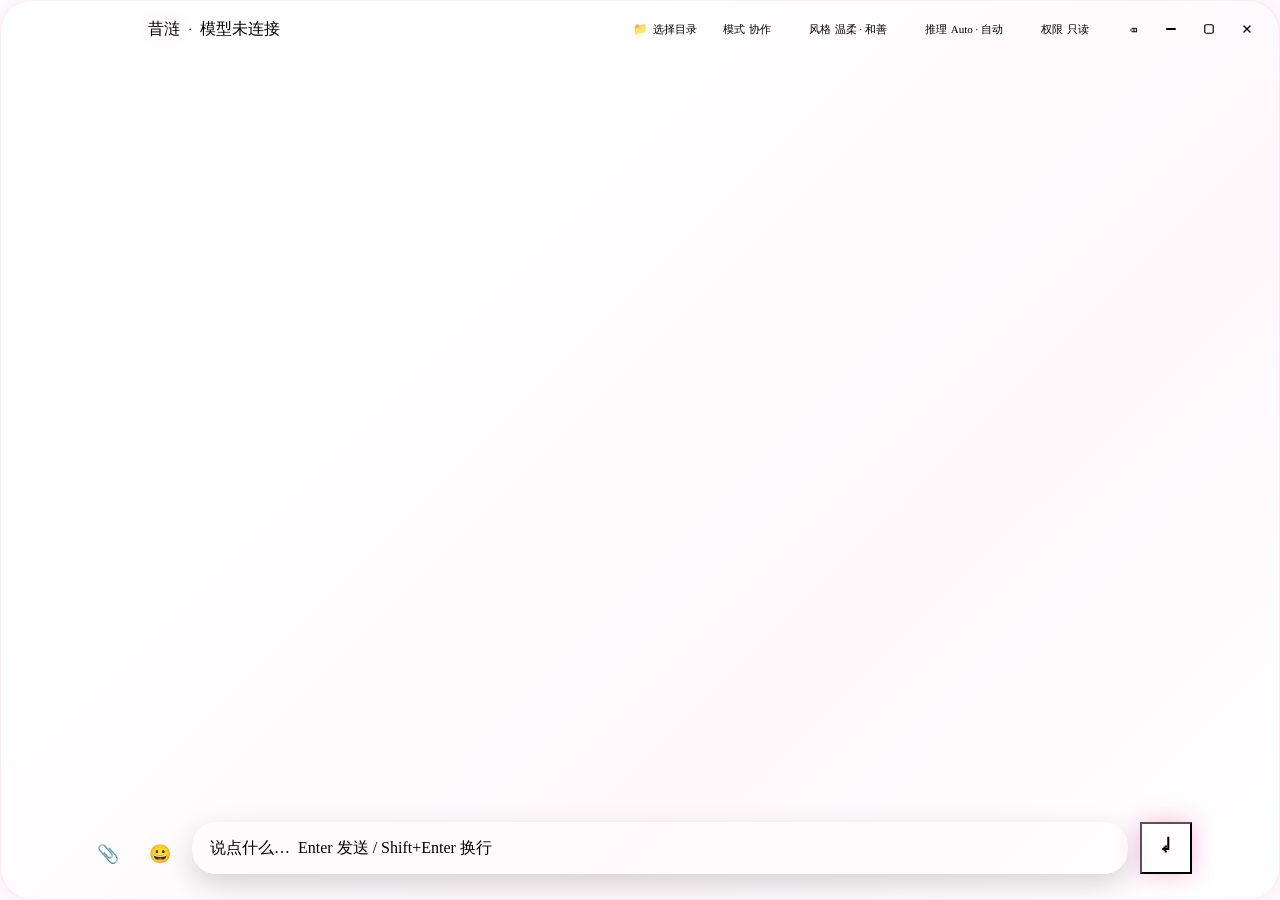
==== commit b01cf587: "feat: 聊天顶栏新增权限档位切换(复用完全访问风险确认),并在prompt末尾强化昔涟人格锚点" ====
--- a/src/renderer/chat/index.html
+++ b/src/renderer/chat/index.html
@@ -72,6 +72,11 @@
               <span class="dt-value" id="reasoning-val">Auto · 自动</span>
               <span class="dt-arrow"></span>
             </div>
+            <div class="dropdown-trigger" data-dropdown="permission-dropdown" id="permission-trigger" title="agent 的本地文件/命令权限">
+              <span class="dt-label">权限</span>
+              <span class="dt-value" id="permission-val">只读</span>
+              <span class="dt-arrow"></span>
+            </div>
             <button type="button" class="chat__icon-btn" id="clear" aria-label="清空对话" title="清空对话">⌫</button>
             <button type="button" class="chat__winbtn" id="min-btn" aria-label="最小化" title="最小化">
               <svg width="10" height="2" viewBox="0 0 10 2" aria-hidden="true"><rect width="10" height="2" rx="1" fill="currentColor"/></svg>
@@ -134,5 +139,11 @@
     <div class="dm-opt" data-value="Medium · 中">Medium · 中</div>
     <div class="dm-opt" data-value="High · 高">High · 高</div>
   </div>
+  <div class="dropdown-menu" id="permission-dropdown">
+    <div class="dm-title">本地文件 / 命令权限</div>
+    <div class="dm-opt" data-value="read-only">🔒 只读 · 不改任何文件</div>
+    <div class="dm-opt" data-value="per-action">🔔 每次询问 · 操作前弹确认</div>
+    <div class="dm-opt" data-value="full">⚡ 完全访问 · 自由读写与执行</div>
+  </div>
 </body>
 </html>
--- a/src/renderer/chat/chat.css
+++ b/src/renderer/chat/chat.css
@@ -1181,6 +1181,48 @@
   30% { opacity: 1; }
 }
 
+/* ===== 思考过程折叠块（💭）：默认折叠，点击展开 ===== */
+.msg__thinking {
+  margin: 2px 0 6px;
+  max-width: 100%;
+  border: 1px dashed var(--rb-border-soft);
+  border-radius: 10px;
+  background: rgba(255, 255, 255, 0.04);
+  overflow: hidden;
+}
+.msg__thinking-summary {
+  cursor: pointer;
+  list-style: none;
+  padding: 5px 10px;
+  font-size: 11px;
+  color: var(--rb-text-faint);
+  user-select: none;
+  transition: color 0.12s, background 0.12s;
+}
+.msg__thinking-summary::-webkit-details-marker { display: none; }
+.msg__thinking-summary::after {
+  content: "▾";
+  float: right;
+  transition: transform 0.15s;
+  opacity: 0.6;
+}
+.msg__thinking[open] .msg__thinking-summary::after { transform: rotate(180deg); }
+.msg__thinking-summary:hover {
+  color: var(--rb-pink-100);
+  background: rgba(255, 255, 255, 0.06);
+}
+.msg__thinking-body {
+  padding: 8px 12px;
+  border-top: 1px dashed var(--rb-border-faint);
+  font-size: 12px;
+  line-height: 1.6;
+  color: var(--rb-text-faint);
+  white-space: pre-wrap;
+  word-break: break-word;
+  max-height: 320px;
+  overflow-y: auto;
+}
+
 /* 流式逐字渐显：每个字 span 从透明淡入，营造打字机渐显感 */
 .msg__char {
   display: inline;
@@ -1990,3 +2032,322 @@
 [data-ui-theme="pearl-white"] .approval-card--denied {
   border-color: rgba(220,40,80,0.36);
 }
+
+/* ═══════════════════════════════════════════════════════════
+   停止按钮 / 右键菜单 / 消息更多按钮 / 内联编辑 / 输入弹窗
+   （随「停止生成 + 消息操作 + 会话右键菜单」一起新增）
+   ═══════════════════════════════════════════════════════════ */
+
+/* 发送按钮切换成"停止"态：红色系，方形停止图标 */
+.chat__send--stop {
+  background: linear-gradient(135deg, #ff5a7a, #e0324f);
+  box-shadow: 0 0 22px rgba(224, 50, 79, 0.42), inset 0 1px 0 rgba(255, 255, 255, 0.24);
+  font-size: 16px;
+}
+.chat__send--stop:hover:not(:disabled) {
+  box-shadow: 0 0 30px rgba(224, 50, 79, 0.6), inset 0 1px 0 rgba(255, 255, 255, 0.28);
+}
+
+/* 消息"更多⋯"按钮：与 speak/copy 同款小图标按钮 */
+.msg__more {
+  flex: 0 0 auto;
+  width: 26px;
+  height: 26px;
+  border-radius: var(--rb-radius-md);
+  background: transparent;
+  border: 1px solid var(--rb-border-soft);
+  color: var(--rb-text-muted);
+  cursor: pointer;
+  opacity: 0.75;
+  font-size: 16px;
+  line-height: 1;
+  display: grid;
+  place-items: center;
+  padding: 0;
+  transition: opacity 0.18s, background 0.18s, border-color 0.18s, color 0.18s;
+}
+.msg__more:hover {
+  opacity: 1;
+  background: var(--rb-border-faint);
+  border-color: var(--rb-border-strong);
+  color: var(--rb-text-default);
+}
+
+/* 通用上下文菜单浮层 */
+.ctx-menu {
+  position: fixed;
+  z-index: 100000;
+  min-width: 148px;
+  padding: 5px;
+  border-radius: 12px;
+  background: var(--rb-surface-strong, rgba(30, 22, 34, 0.98));
+  border: 1px solid var(--rb-border-soft);
+  box-shadow: 0 12px 40px rgba(0, 0, 0, 0.4);
+  backdrop-filter: blur(12px);
+  animation: ctx-menu-in 0.12s ease-out;
+}
+@keyframes ctx-menu-in {
+  from { opacity: 0; transform: translateY(-4px) scale(0.98); }
+  to { opacity: 1; transform: translateY(0) scale(1); }
+}
+.ctx-menu__item {
+  display: flex;
+  align-items: center;
+  gap: 8px;
+  width: 100%;
+  padding: 8px 12px;
+  border-radius: 8px;
+  background: transparent;
+  border: none;
+  color: var(--rb-text-default);
+  font-size: 13px;
+  text-align: left;
+  cursor: pointer;
+  transition: background 0.12s, color 0.12s;
+}
+.ctx-menu__item:hover {
+  background: var(--rb-border-faint);
+}
+.ctx-menu__item--danger {
+  color: var(--rb-pink-200, #ff8aa5);
+}
+.ctx-menu__item--danger:hover {
+  background: rgba(224, 50, 79, 0.16);
+  color: #ff5a7a;
+}
+.ctx-menu__icon {
+  font-size: 13px;
+  width: 16px;
+  text-align: center;
+}
+
+/* 气泡内联编辑 */
+.msg__bubble--editing {
+  width: 100%;
+  max-width: 100%;
+}
+.msg__edit-input {
+  width: 100%;
+  min-width: 240px;
+  box-sizing: border-box;
+  resize: none;
+  border-radius: 8px;
+  border: 1px solid var(--rb-border-strong);
+  background: rgba(0, 0, 0, 0.28);
+  color: var(--rb-text-strong, #fff);
+  font-family: inherit;
+  font-size: 14px;
+  line-height: 1.5;
+  padding: 8px 10px;
+  outline: none;
+}
+.msg__edit-actions {
+  display: flex;
+  justify-content: flex-end;
+  gap: 8px;
+  margin-top: 8px;
+}
+.msg__edit-btn {
+  padding: 5px 14px;
+  border-radius: 8px;
+  border: 1px solid var(--rb-border-soft);
+  background: transparent;
+  color: var(--rb-text-default);
+  font-size: 12px;
+  cursor: pointer;
+  transition: background 0.12s, border-color 0.12s;
+}
+.msg__edit-btn:hover { background: var(--rb-border-faint); }
+.msg__edit-btn--primary {
+  background: var(--rb-grad-pink-hot);
+  color: var(--rb-text-on-pink);
+  border-color: transparent;
+}
+
+/* 轻量输入弹窗（重命名会话用） */
+.chat-modal-overlay {
+  position: fixed;
+  inset: 0;
+  z-index: 100001;
+  display: grid;
+  place-items: center;
+  background: rgba(0, 0, 0, 0.45);
+  backdrop-filter: blur(4px);
+  animation: ctx-menu-in 0.12s ease-out;
+}
+.chat-modal {
+  width: min(400px, 88vw);
+  padding: 20px;
+  border-radius: 16px;
+  background: var(--rb-surface-strong, rgba(30, 22, 34, 0.99));
+  border: 1px solid var(--rb-border-soft);
+  box-shadow: 0 20px 60px rgba(0, 0, 0, 0.5);
+}
+.chat-modal__title {
+  font-size: 15px;
+  font-weight: 600;
+  color: var(--rb-text-strong, #fff);
+  margin-bottom: 14px;
+}
+.chat-modal__body {
+  font-size: 13px;
+  line-height: 1.6;
+  color: var(--rb-text-muted, #cbb8c8);
+  margin: 0 0 16px;
+}
+.chat-modal__input {
+  width: 100%;
+  box-sizing: border-box;
+  padding: 9px 12px;
+  border-radius: 10px;
+  border: 1px solid var(--rb-border-strong);
+  background: rgba(0, 0, 0, 0.3);
+  color: var(--rb-text-strong, #fff);
+  font-family: inherit;
+  font-size: 14px;
+  outline: none;
+  margin-bottom: 16px;
+}
+.chat-modal__actions {
+  display: flex;
+  justify-content: flex-end;
+  gap: 10px;
+}
+.chat-modal__btn {
+  padding: 7px 18px;
+  border-radius: 9px;
+  border: 1px solid var(--rb-border-soft);
+  background: transparent;
+  color: var(--rb-text-default);
+  font-size: 13px;
+  cursor: pointer;
+  transition: background 0.12s;
+}
+.chat-modal__btn:hover { background: var(--rb-border-faint); }
+.chat-modal__btn--primary {
+  background: var(--rb-grad-pink-hot);
+  color: var(--rb-text-on-pink);
+  border-color: transparent;
+}
+
+/* ═══════════════════════════════════════════════════════════
+   agent 步骤时间线（工具调用块，可展开看参数/结果）
+   ═══════════════════════════════════════════════════════════ */
+.msg__steps {
+  display: flex;
+  flex-direction: column;
+  gap: 6px;
+  margin: 2px 0 8px;
+  max-width: 100%;
+}
+.msg__step {
+  border: 1px solid var(--rb-border-soft);
+  border-radius: 10px;
+  background: rgba(255, 255, 255, 0.04);
+  overflow: hidden;
+}
+.msg__step--running {
+  border-color: rgba(236, 72, 153, 0.4);
+  background: rgba(236, 72, 153, 0.07);
+}
+.msg__step-summary {
+  cursor: pointer;
+  list-style: none;
+  display: flex;
+  align-items: center;
+  gap: 7px;
+  padding: 7px 11px;
+  font-size: 12px;
+  color: var(--rb-text-default);
+  user-select: none;
+}
+.msg__step-summary::-webkit-details-marker { display: none; }
+.msg__step-summary::after {
+  content: "▾";
+  margin-left: auto;
+  opacity: 0.5;
+  transition: transform 0.15s;
+}
+.msg__step[open] .msg__step-summary::after { transform: rotate(180deg); }
+.msg__step-summary:hover { background: rgba(255, 255, 255, 0.05); }
+.msg__step-icon { font-size: 13px; }
+.msg__step-name { font-weight: 600; color: var(--rb-pink-100); }
+.msg__step-state { font-size: 11px; color: var(--rb-text-faint); }
+.msg__step--running .msg__step-state { color: var(--rb-pink-200); }
+.msg__step-body {
+  padding: 8px 11px;
+  border-top: 1px dashed var(--rb-border-faint);
+}
+.msg__step-section { margin-bottom: 8px; }
+.msg__step-section:last-child { margin-bottom: 0; }
+.msg__step-label {
+  display: block;
+  font-size: 10px;
+  color: var(--rb-text-faint);
+  margin-bottom: 3px;
+  text-transform: uppercase;
+  letter-spacing: 0.04em;
+}
+.msg__step-pre {
+  margin: 0;
+  padding: 7px 9px;
+  border-radius: 7px;
+  background: rgba(0, 0, 0, 0.28);
+  color: var(--rb-text-muted);
+  font-family: var(--rb-font-mono, ui-monospace, monospace);
+  font-size: 11.5px;
+  line-height: 1.5;
+  white-space: pre-wrap;
+  word-break: break-word;
+  max-height: 220px;
+  overflow-y: auto;
+}
+
+/* ═══════════════════════════════════════════════════════════
+   多版本切换器 < n/total >（重新生成产生多个回答版本时显示）
+   ═══════════════════════════════════════════════════════════ */
+.msg__ver-nav {
+  display: inline-flex;
+  align-items: center;
+  gap: 2px;
+  margin-right: 4px;
+}
+.msg__ver-btn {
+  width: 20px;
+  height: 20px;
+  border-radius: 6px;
+  border: 1px solid var(--rb-border-soft);
+  background: transparent;
+  color: var(--rb-text-muted);
+  font-size: 13px;
+  line-height: 1;
+  cursor: pointer;
+  display: grid;
+  place-items: center;
+  padding: 0;
+  transition: background 0.12s, color 0.12s, border-color 0.12s;
+}
+.msg__ver-btn:hover:not(:disabled) {
+  background: var(--rb-border-faint);
+  color: var(--rb-text-default);
+  border-color: var(--rb-border-strong);
+}
+.msg__ver-btn:disabled { opacity: 0.35; cursor: default; }
+.msg__ver-label {
+  font-size: 11px;
+  color: var(--rb-text-faint);
+  min-width: 26px;
+  text-align: center;
+  user-select: none;
+}
+
+/* ═══════════════════════════════════════════════════════════
+   聊天顶栏权限下拉：完全访问档位用醒目色提示风险
+   ═══════════════════════════════════════════════════════════ */
+.dropdown-trigger.chat__perm--full {
+  border-color: rgba(224, 50, 79, 0.5);
+  background: rgba(224, 50, 79, 0.12);
+}
+.dropdown-trigger.chat__perm--full .dt-value {
+  color: #ff7a90;
+}
